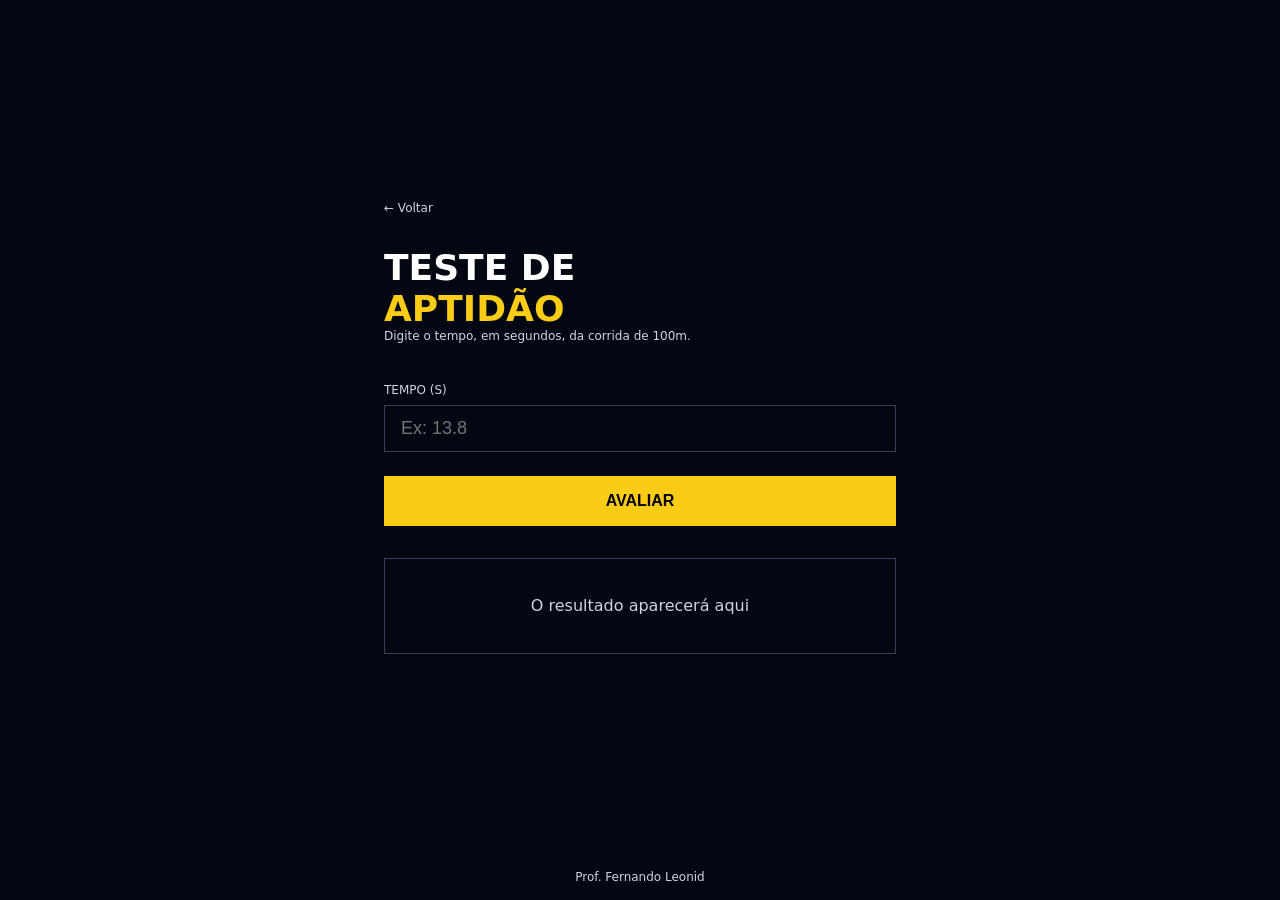
==== 01-teste-aptidao/index.html @ dc5564d2 "Initial commit" ====
<!DOCTYPE html>
<html lang="pt-BR">

<head>
  <meta charset="UTF-8" />
  <meta name="viewport" content="width=device-width, initial-scale=1.0" />
  <title>Teste de Aptidão</title>
  <link rel="stylesheet" href="style.css" />
</head>

<body>
  <main>
    <div class="conteudo">
      <a href="../index.html" class="voltar">← Voltar</a>

      <h1>
        Teste de <span>Aptidão</span>
      </h1>
      <p class="descricao">
        Digite o tempo, em segundos, da corrida de 100m.
      </p>

      <label>Tempo (s)</label>
      <input type="number" placeholder="Ex: 13.8" />

      <button>Avaliar</button>

      <div class="resultado">
        O resultado aparecerá aqui
      </div>
    </div>
  </main>

  <footer>
    <p>Prof. Fernando Leonid</p>
  </footer>
</body>

</html>
---- 01-teste-aptidao/style.css ----
* {
  margin: 0;
  padding: 0;
  box-sizing: border-box;
}

body {
  background-color: #030712;
  min-height: 100vh;
  display: flex;
  flex-direction: column;
  font-family: system-ui, sans-serif;
}

main {
  flex: 1;
  display: flex;
  align-items: center;
  justify-content: center;
  padding: 2rem;
}

.conteudo {
  width: 100%;
  max-width: 32rem;
}

.voltar {
  display: block;
  margin-bottom: 2rem;
  color: #d1d5db;
  font-size: 0.75rem;
  text-decoration: none;
  transition: color 0.2s;
}

.voltar:hover {
  color: #facc15;
}

h1 {
  display: flex;
  flex-direction: column;
  font-size: 2.25rem;
  font-weight: 900;
  color: #fff;
  text-transform: uppercase;
}

h1 span {
  color: #facc15;
}

.descricao {
  margin-bottom: 2.5rem;
  color: #d1d5db;
  font-size: 0.75rem;
}

label {
  display: block;
  margin-bottom: 0.5rem;
  color: #d1d5db;
  font-size: 0.75rem;
  text-transform: uppercase;
}

input {
  width: 100%;
  padding: 0.75rem 1rem;
  margin-bottom: 1.5rem;
  color: #fff;
  font-size: 1.125rem;
  background: transparent;
  border: 1px solid #374151;
  outline: none;
  transition: border-color 0.2s;
}

input:focus {
  border-color: #facc15;
}

button {
  width: 100%;
  padding: 1rem;
  margin-bottom: 2rem;
  color: #000;
  font-weight: 900;
  font-size: 1rem;
  background-color: #facc15;
  border: none;
  text-transform: uppercase;
  cursor: pointer;
  transition: background-color 0.2s;
}

button:hover {
  background-color: #fde047;
}

.resultado {
  display: flex;
  min-height: 6rem;
  padding: 1.5rem;
  text-align: center;
  color: #d1d5db;
  border: 1px solid #374151;
  align-items: center;
  justify-content: center;
}

footer {
  display: flex;
  align-items: flex-end;
  justify-content: center;
}

footer p {
  color: #d1d5db;
  font-size: 0.75rem;
  text-align: center;
  padding: 1rem;
}
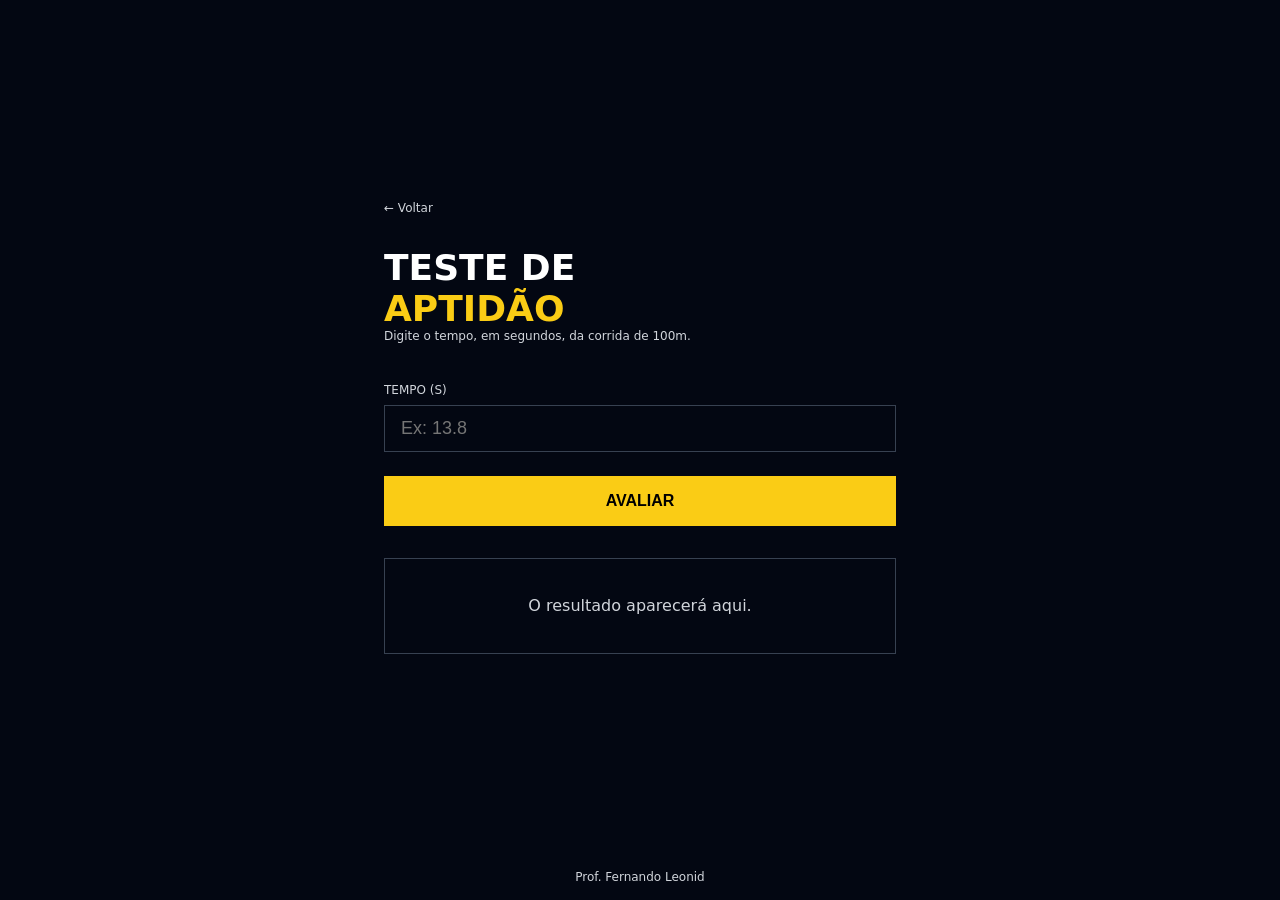
==== commit a731441e: "Resolvido: Atividade 1 - Teste de Aptidão" ====
--- a/01-teste-aptidao/index.html
+++ b/01-teste-aptidao/index.html
@@ -6,6 +6,7 @@
   <meta name="viewport" content="width=device-width, initial-scale=1.0" />
   <title>Teste de Aptidão</title>
   <link rel="stylesheet" href="style.css" />
+  <script src="./app.js" defer></script>
 </head>
 
 <body>
@@ -21,12 +22,12 @@
       </p>
 
       <label>Tempo (s)</label>
-      <input type="number" placeholder="Ex: 13.8" />
+      <input id="tempo-digitado" type="number" placeholder="Ex: 13.8" />
 
-      <button>Avaliar</button>
+      <button id="avaliar">Avaliar</button>
 
-      <div class="resultado">
-        O resultado aparecerá aqui
+      <div id="resultado" class="resultado">
+        O resultado aparecerá aqui.
       </div>
     </div>
   </main>
--- a/01-teste-aptidao/style.css
+++ b/01-teste-aptidao/style.css
@@ -122,3 +122,11 @@
   text-align: center;
   padding: 1rem;
 }
+
+.apto {
+  background-color: #14532d;
+}
+
+.nao-apto {
+  background-color: #7f1d1d;
+}
